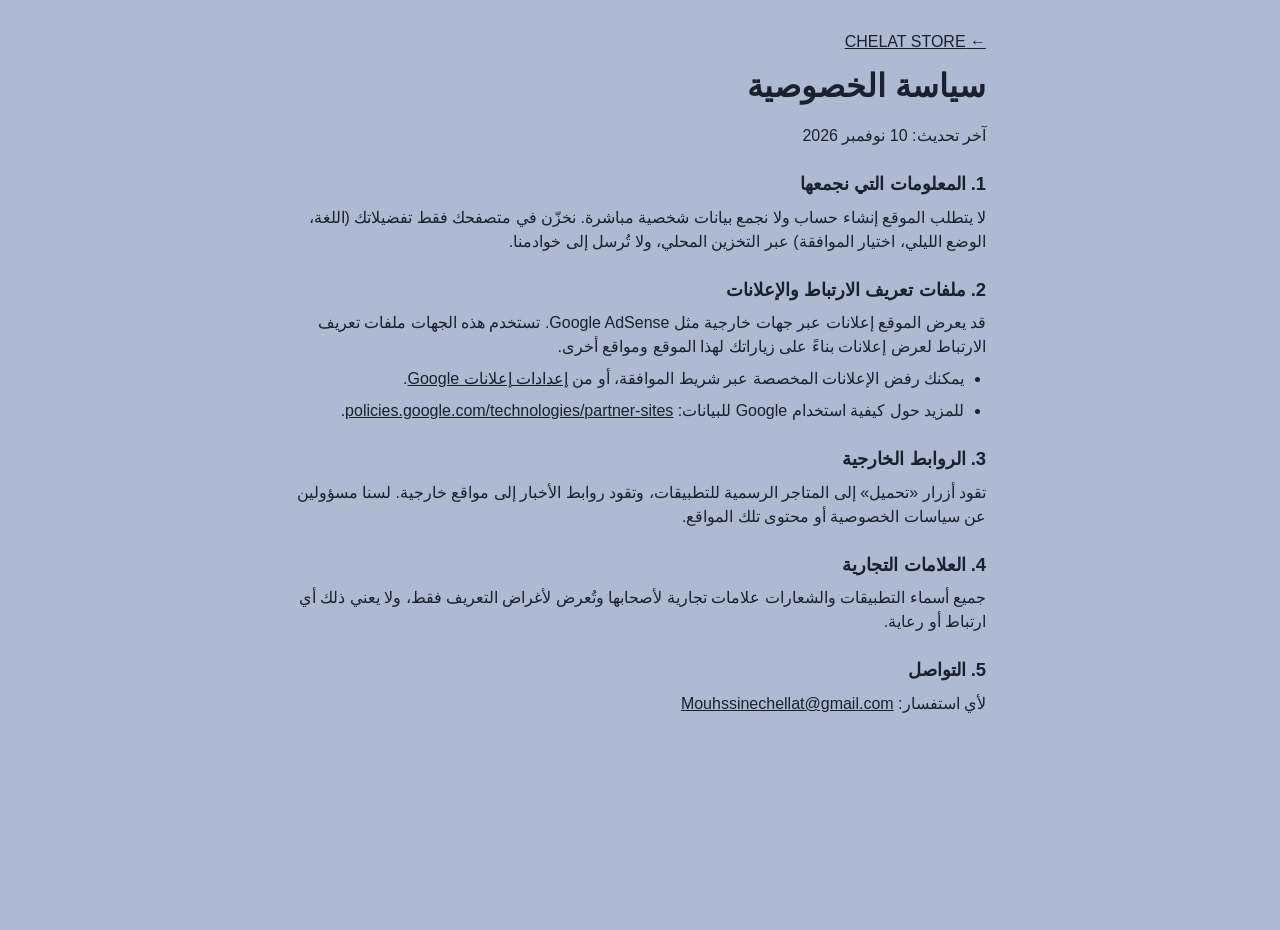
==== privacy.html @ da1b6850 "FIRSTE COMMIT" ====
<!DOCTYPE html>
<html lang="ar" dir="rtl" data-theme="light">
<head>
    <meta charset="UTF-8">
    <meta name="viewport" content="width=device-width, initial-scale=1, viewport-fit=cover">
    <title>سياسة الخصوصية | CHELAT STORE</title>
    <meta name="description" content="سياسة الخصوصية وملفات تعريف الارتباط والإعلانات في CHELAT STORE.">
    <meta name="robots" content="index, follow">
    <script>try{var t=localStorage.getItem('qs_theme')||(matchMedia('(prefers-color-scheme: dark)').matches?'dark':'light');document.documentElement.setAttribute('data-theme',t);}catch(e){}</script>
    <link rel="stylesheet" href="css/style.css">
</head>
<body>
    <main class="page">
        <p><a href="./">← CHELAT STORE</a></p>
        <h1>سياسة الخصوصية</h1>
        <p>آخر تحديث: 10 نوفمبر 2026</p>

        <h2>1. المعلومات التي نجمعها</h2>
        <p>لا يتطلب الموقع إنشاء حساب ولا نجمع بيانات شخصية مباشرة. نخزّن في متصفحك فقط تفضيلاتك (اللغة، الوضع الليلي، اختيار الموافقة) عبر التخزين المحلي، ولا تُرسل إلى خوادمنا.</p>

        <h2>2. ملفات تعريف الارتباط والإعلانات</h2>
        <p>قد يعرض الموقع إعلانات عبر جهات خارجية مثل Google AdSense. تستخدم هذه الجهات ملفات تعريف الارتباط لعرض إعلانات بناءً على زياراتك لهذا الموقع ومواقع أخرى.</p>
        <ul>
            <li>يمكنك رفض الإعلانات المخصصة عبر شريط الموافقة، أو من <a href="https://adssettings.google.com" target="_blank" rel="noopener noreferrer">إعدادات إعلانات Google</a>.</li>
            <li>للمزيد حول كيفية استخدام Google للبيانات: <a href="https://policies.google.com/technologies/partner-sites" target="_blank" rel="noopener noreferrer">policies.google.com/technologies/partner-sites</a>.</li>
        </ul>

        <h2>3. الروابط الخارجية</h2>
        <p>تقود أزرار «تحميل» إلى المتاجر الرسمية للتطبيقات، وتقود روابط الأخبار إلى مواقع خارجية. لسنا مسؤولين عن سياسات الخصوصية أو محتوى تلك المواقع.</p>

        <h2>4. العلامات التجارية</h2>
        <p>جميع أسماء التطبيقات والشعارات علامات تجارية لأصحابها وتُعرض لأغراض التعريف فقط، ولا يعني ذلك أي ارتباط أو رعاية.</p>

        <h2>5. التواصل</h2>
        <p>لأي استفسار: <a href="mailto:Mouhssinechellat@gmail.com">Mouhssinechellat@gmail.com</a></p>
    </main>
</body>
</html>
---- css/style.css ----
/* ==========================================================
   CHELAT STORE - style.css
   ========================================================== */

:root {
    --bg-color: hsl(219, 28%, 75%);
    --glass-bg: rgba(255, 255, 255, 0.25);
    --glass-border: rgba(255, 255, 255, 0.4);
    --text-color: #1a202c;
    --muted: #4a5568;
    --card-shadow: 0 8px 32px rgba(31, 38, 135, 0.15);
    --primary-btn: #2d3748;
    --primary-btn-hover: #1a202c;
    --header-bg: rgba(255, 255, 255, 0.55);
    --sidebar-bg: rgba(235, 240, 250, 0.96);
    --card-bg: rgba(255, 255, 255, 0.35);
    --input-bg: rgba(255, 255, 255, 0.75);
    --section-title: #2d3748;
    --accent: #3b82f6;
    --star: #b7791f;
    --ad-bg: rgba(255, 255, 255, 0.3);
    --ad-border: rgba(45, 55, 72, 0.25);
    --header-h: 70px;
    color-scheme: light;
}

html[data-theme="dark"] {
    --bg-color: #0f172a;
    --glass-bg: rgba(30, 41, 59, 0.7);
    --glass-border: rgba(255, 255, 255, 0.1);
    --text-color: #e2e8f0;
    --muted: #94a3b8;
    --card-shadow: 0 8px 32px rgba(0, 0, 0, 0.4);
    --primary-btn: #3b82f6;
    --primary-btn-hover: #2563eb;
    --header-bg: rgba(15, 23, 42, 0.85);
    --sidebar-bg: rgba(15, 23, 42, 0.98);
    --card-bg: rgba(30, 41, 59, 0.6);
    --input-bg: rgba(51, 65, 85, 0.85);
    --section-title: #cbd5e1;
    --star: #f6ad55;
    --ad-bg: rgba(30, 41, 59, 0.4);
    --ad-border: rgba(148, 163, 184, 0.3);
    color-scheme: dark;
}

* {
    margin: 0;
    padding: 0;
    box-sizing: border-box;
    -webkit-tap-highlight-color: transparent;
}

html {
    scroll-behavior: smooth;
    -webkit-text-size-adjust: 100%;
}

body {
    font-family: 'Segoe UI', Tahoma, 'Noto Sans Arabic', Geneva, Verdana, sans-serif;
    background-color: var(--bg-color);
    color: var(--text-color);
    min-height: 100vh;
    line-height: 1.5;
    transition: background-color .3s ease, color .3s ease;
}

body.sidebar-open { overflow: hidden; }

img { max-width: 100%; display: block; }
a { color: inherit; }
button { font: inherit; color: inherit; }

:focus-visible {
    outline: 3px solid var(--accent);
    outline-offset: 2px;
}

.sr-only {
    position: absolute; width: 1px; height: 1px; overflow: hidden;
    clip: rect(0 0 0 0); white-space: nowrap;
}

.skip-link {
    position: absolute; top: -50px; inset-inline-start: 10px;
    background: var(--accent); color: #fff; padding: 8px 14px;
    border-radius: 8px; z-index: 2000; text-decoration: none;
}
.skip-link:focus { top: 10px; }

/* ---------- Header ---------- */
header.site-header {
    display: flex;
    align-items: center;
    gap: 12px;
    padding: 12px 5%;
    backdrop-filter: blur(10px);
    -webkit-backdrop-filter: blur(10px);
    background: var(--header-bg);
    border-bottom: 1px solid var(--glass-border);
    position: sticky;
    top: 0;
    z-index: 100;
}

.logo-container {
    flex-shrink: 0;
    display: flex;
    align-items: center;
    gap: 8px;
    text-decoration: none;
    font-weight: 800;
    font-size: 1.1rem;
    letter-spacing: .5px;
}
.logo-container img { height: 42px; width: auto; max-width: 150px; }

.header-controls { display: flex; gap: 8px; flex-shrink: 0; }

.icon-btn {
    background: var(--glass-bg);
    border: 1px solid var(--glass-border);
    border-radius: 12px;
    min-width: 42px;
    height: 42px;
    display: inline-flex;
    align-items: center;
    justify-content: center;
    gap: 6px;
    cursor: pointer;
    transition: transform .2s, background .2s;
    font-size: 1.05rem;
}
.icon-btn:hover { transform: scale(1.05); background: var(--card-bg); }
.lang-toggle { padding: 0 12px; font-weight: 600; font-size: .9rem; }

.search-box { flex: 1; min-width: 140px; position: relative; }
.search-box input {
    width: 100%;
    padding: 11px 44px 11px 18px;
    border-radius: 25px;
    border: 1px solid var(--glass-border);
    background: var(--input-bg);
    color: var(--text-color);
    outline: none;
    font-size: .95rem;
    transition: box-shadow .2s;
}
.search-box input:focus { box-shadow: 0 0 0 3px rgba(59, 130, 246, .35); }
.search-box input::placeholder { color: var(--muted); }
.search-clear {
    position: absolute; inset-inline-end: 10px; top: 50%; transform: translateY(-50%);
    background: none; border: 0; cursor: pointer; padding: 6px; display: none; color: var(--muted);
}
.search-clear.visible { display: block; }
html[dir="rtl"] .search-box input { padding: 11px 18px 11px 44px; }

/* ---------- Sidebar ---------- */
.sidebar {
    position: fixed;
    top: 0;
    inset-inline-start: 0;   /* right edge in RTL, left edge in LTR */
    width: 320px;
    max-width: 88vw;
    height: 100vh;
    height: 100dvh;
    background: var(--sidebar-bg);
    backdrop-filter: blur(20px);
    -webkit-backdrop-filter: blur(20px);
    box-shadow: 0 0 30px rgba(0, 0, 0, .25);
    z-index: 1000;
    transform: translateX(105%);
    visibility: hidden;
    transition: transform .35s cubic-bezier(.4, 0, .2, 1), visibility .35s;
    display: flex;
    flex-direction: column;
    overflow-y: auto;
    overscroll-behavior: contain;
}
html[dir="ltr"] .sidebar { transform: translateX(-105%); }
.sidebar.active { transform: none !important; visibility: visible; }

.sidebar-header {
    padding: 18px 20px;
    display: flex; justify-content: space-between; align-items: center;
    border-bottom: 2px solid var(--glass-border);
    background: var(--sidebar-bg);
    position: sticky; top: 0; z-index: 10;
}
.sidebar-header h3 { font-size: 1.15rem; font-weight: 700; }
.sidebar-close {
    background: var(--glass-bg); border: 1px solid var(--glass-border);
    width: 36px; height: 36px; border-radius: 50%; cursor: pointer;
    display: flex; align-items: center; justify-content: center; transition: transform .3s;
}
.sidebar-close:hover { transform: rotate(90deg); }

.sidebar-section { padding: 18px 20px; border-bottom: 1px solid var(--glass-border); }
.section-title {
    display: flex; align-items: center; gap: 10px;
    margin-bottom: 14px; font-size: 1rem; font-weight: 600;
}
.news-links, .contact-links { display: flex; flex-direction: column; gap: 10px; }
.news-item, .contact-item {
    display: flex; align-items: center; gap: 12px;
    padding: 13px 16px;
    background: rgba(255, 255, 255, .25);
    border-radius: 12px; text-decoration: none; font-weight: 500;
    transition: transform .2s, box-shadow .2s; font-size: .95rem;
}
html[data-theme="dark"] .news-item, html[data-theme="dark"] .contact-item { background: rgba(255, 255, 255, .06); }
.news-item:hover, .contact-item:hover { transform: translateY(-2px); box-shadow: 0 4px 12px rgba(0, 0, 0, .12); }
.contact-item.whatsapp { background: rgba(37, 211, 102, .18); }
.contact-item.email { background: rgba(72, 121, 231, .18); }
.contact-item.phone { background: rgba(45, 55, 72, .15); }

.setting-item { display: flex; justify-content: space-between; align-items: center; gap: 10px; padding: 12px 0; flex-wrap: wrap; }
.setting-label { display: flex; align-items: center; gap: 10px; }

.toggle-switch { position: relative; width: 50px; height: 26px; flex-shrink: 0; }
.toggle-switch input { opacity: 0; width: 100%; height: 100%; position: absolute; inset: 0; cursor: pointer; z-index: 2; margin: 0; }
.toggle-slider { position: absolute; inset: 0; background: #cbd5e0; transition: .3s; border-radius: 34px; }
.toggle-slider::before {
    content: ""; position: absolute; height: 20px; width: 20px;
    inset-inline-start: 3px; bottom: 3px; background: #fff; transition: .3s; border-radius: 50%;
}
.toggle-switch input:checked + .toggle-slider { background: var(--accent); }
.toggle-switch input:checked + .toggle-slider::before { transform: translateX(24px); }
html[dir="rtl"] .toggle-switch input:checked + .toggle-slider::before { transform: translateX(-24px); }
.toggle-switch input:focus-visible + .toggle-slider { outline: 3px solid var(--accent); outline-offset: 2px; }

.lang-selector { display: flex; gap: 8px; flex-wrap: wrap; width: 100%; }
.lang-btn {
    padding: 8px 12px; border: 1px solid var(--glass-border); background: var(--glass-bg);
    border-radius: 8px; cursor: pointer; font-size: .85rem; font-weight: 500; flex: 1; min-width: 70px;
}
.lang-btn.active { background: var(--accent); color: #fff; border-color: var(--accent); }

.stats-grid { display: grid; grid-template-columns: 1fr 1fr; gap: 12px; }
.stat-item { text-align: center; padding: 14px 8px; background: rgba(255, 255, 255, .25); border-radius: 12px; }
html[data-theme="dark"] .stat-item { background: rgba(255, 255, 255, .06); }
.stat-number { display: block; font-size: 1.45rem; font-weight: 700; }
.stat-label { font-size: .8rem; color: var(--muted); }

.sidebar-footer { margin-top: auto; padding: 18px; text-align: center; }
.sidebar-footer a { font-size: .85rem; }

.sidebar-overlay {
    position: fixed; inset: 0; background: rgba(0, 0, 0, .5); z-index: 999;
    opacity: 0; visibility: hidden; transition: opacity .3s, visibility .3s;
}
.sidebar-overlay.active { opacity: 1; visibility: visible; }

/* ---------- Layout wrappers ---------- */
.container { width: 100%; max-width: 1280px; margin-inline: auto; padding-inline: 5%; }

.hero { padding: 22px 5% 0; max-width: 1280px; margin-inline: auto; }
.hero h1 { font-size: clamp(1.25rem, 3.5vw, 1.9rem); font-weight: 800; }
.hero p { color: var(--muted); margin-top: 6px; font-size: .95rem; max-width: 70ch; }

.section-heading {
    padding: 22px 5% 6px; max-width: 1280px; margin-inline: auto;
    color: var(--section-title); font-size: 1.35rem; font-weight: 700;
}

/* ---------- Featured slider ---------- */
.slider-section {
    display: flex; gap: 15px; overflow-x: auto; padding: 16px 5% 22px;
    scroll-snap-type: x proximity; scrollbar-width: thin;
    max-width: 1280px; margin-inline: auto;
}
.slider-section::-webkit-scrollbar { height: 6px; }
.slider-section::-webkit-scrollbar-thumb { background: var(--glass-border); border-radius: 6px; }

.slider-card {
    flex: 0 0 auto; scroll-snap-align: start;
    display: flex; flex-direction: column; align-items: center;
    width: 230px; min-height: 320px; border-radius: 20px;
    background: linear-gradient(145deg, rgba(255, 255, 255, .35), rgba(255, 255, 255, .1));
    border: 1px solid var(--glass-border);
    box-shadow: 0 10px 40px rgba(0, 0, 0, .15);
    padding: 22px 18px 18px; text-align: center;
    transition: transform .3s, box-shadow .3s;
    position: relative; overflow: hidden;
}
html[data-theme="dark"] .slider-card { background: linear-gradient(145deg, rgba(51, 65, 85, .7), rgba(30, 41, 59, .5)); }
.slider-card::before {
    content: ''; position: absolute; top: 0; inset-inline: 0; height: 4px;
    background: linear-gradient(90deg, #667eea, #764ba2, #f093fb);
}
.slider-card::after {
    content: attr(data-badge); position: absolute; top: 14px; inset-inline-start: 14px;
    background: linear-gradient(135deg, #f093fb, #667eea); color: #fff;
    padding: 3px 11px; border-radius: 20px; font-size: .72rem;
}
.slider-card:hover { transform: translateY(-6px); box-shadow: 0 18px 50px rgba(0, 0, 0, .25); }
.slider-card .app-icon { width: 96px; height: 96px; border-radius: 22px; margin: 14px 0 14px; }
.slider-card .app-name { font-size: 1.1rem; }
.slider-card .download-btn { padding: 12px 20px; border-radius: 25px; font-weight: 600; }

/* ---------- Category chips ---------- */
.chips {
    display: flex; gap: 8px; overflow-x: auto; padding: 6px 5% 14px;
    max-width: 1280px; margin-inline: auto; scrollbar-width: none;
}
.chips::-webkit-scrollbar { display: none; }
.chip {
    flex: 0 0 auto; padding: 8px 14px; border-radius: 999px; cursor: pointer;
    background: var(--glass-bg); border: 1px solid var(--glass-border);
    font-size: .88rem; font-weight: 600; text-decoration: none; white-space: nowrap;
    display: inline-flex; align-items: center; gap: 6px; transition: background .2s, color .2s;
}
.chip:hover { background: var(--accent); color: #fff; }

/* ---------- Categories & app cards ---------- */
.category-section { padding: 22px 5%; max-width: 1280px; margin-inline: auto; scroll-margin-top: calc(var(--header-h) + 10px); }
.category-header {
    display: flex; align-items: center; gap: 12px; margin-bottom: 18px;
    padding-bottom: 10px; border-bottom: 2px solid var(--glass-border);
}
.category-header h2 { font-size: 1.25rem; font-weight: 700; color: var(--section-title); }
.category-header i { font-size: 1.3rem; color: var(--accent); }
.category-count { margin-inline-start: auto; color: var(--muted); font-size: .88rem; }

.apps-grid { display: grid; grid-template-columns: repeat(auto-fill, minmax(160px, 1fr)); gap: 18px; }

.app-card {
    background: var(--card-bg); border: 1px solid var(--glass-border);
    border-radius: 16px; padding: 15px; text-align: center; box-shadow: var(--card-shadow);
    transition: transform .25s, box-shadow .25s;
    display: flex; flex-direction: column; align-items: center; min-height: 210px;
}
.app-card:hover { transform: translateY(-4px); box-shadow: 0 12px 35px rgba(0, 0, 0, .2); }
.app-icon { width: 70px; height: 70px; border-radius: 16px; object-fit: cover; margin-bottom: 12px; background: var(--glass-bg); }
.app-name { font-weight: 700; margin-bottom: 4px; font-size: .95rem; line-height: 1.3; overflow-wrap: anywhere; max-width: 100%; }
.app-rating { color: var(--star); font-weight: 700; margin-bottom: 12px; font-size: .85rem; }

.download-btn {
    background: var(--primary-btn); color: #fff; padding: 10px 16px; border-radius: 20px;
    font-size: .85rem; text-decoration: none; width: 100%; display: block; margin-top: auto;
    text-align: center; transition: background .2s, box-shadow .2s;
}
.download-btn:hover { background: var(--primary-btn-hover); box-shadow: 0 5px 15px rgba(0, 0, 0, .2); }

.no-results { text-align: center; padding: 50px 5%; color: var(--muted); }
.no-results i { font-size: 2.2rem; margin-bottom: 10px; display: block; }

[hidden] { display: none !important; }

/* ---------- Ad slots ---------- */
.ad-slot {
    position: relative; margin: 22px auto; padding: 22px 8px 8px;
    max-width: 970px; width: calc(100% - 10%);
    background: var(--ad-bg); border: 1px dashed var(--ad-border); border-radius: 12px;
    text-align: center; overflow: hidden; min-height: 120px; /* reserved: no layout shift */
}
.ad-slot::before {
    content: attr(data-label); position: absolute; top: 4px; inset-inline-start: 10px;
    font-size: .68rem; letter-spacing: .5px; color: var(--muted); text-transform: uppercase;
}
.ad-slot ins.adsbygoogle { display: block; width: 100%; min-height: 90px; }
.ad-slot .ad-placeholder {
    min-height: 90px; display: flex; align-items: center; justify-content: center;
    color: var(--muted); font-size: .85rem; font-weight: 600;
}
.ad-top { min-height: 120px; }
.ad-infeed { min-height: 280px; }
.ad-sidebar { width: 100%; margin: 0; min-height: 270px; max-width: 300px; }
.ad-footer { min-height: 120px; }

/* Sticky bottom banner (mobile only, dismissible) */
.ad-anchor {
    position: fixed; bottom: 0; inset-inline: 0; z-index: 90; margin: 0; width: 100%; max-width: none;
    border-radius: 12px 12px 0 0; border-bottom: 0; min-height: 66px; padding-top: 20px;
    background: var(--header-bg); backdrop-filter: blur(10px); -webkit-backdrop-filter: blur(10px);
    display: none;
}
.ad-anchor .ad-close {
    position: absolute; top: 2px; inset-inline-end: 6px; background: none; border: 0;
    cursor: pointer; padding: 4px 8px; font-size: .9rem; color: var(--muted);
}
@media (max-width: 768px) { .ad-anchor.ready { display: block; } body.has-anchor { padding-bottom: 90px; } }

/* ---------- Footer ---------- */
.site-footer {
    margin-top: 30px; padding: 26px 5% 40px; text-align: center; color: var(--muted);
    border-top: 1px solid var(--glass-border); font-size: .88rem;
}
.site-footer nav { display: flex; justify-content: center; gap: 18px; flex-wrap: wrap; margin-bottom: 10px; }
.site-footer a { text-decoration: none; font-weight: 600; color: var(--text-color); }
.site-footer a:hover { text-decoration: underline; }
.disclaimer { max-width: 70ch; margin: 10px auto 0; font-size: .8rem; }

/* ---------- Back to top ---------- */
.to-top {
    position: fixed; bottom: 20px; inset-inline-start: 18px; z-index: 80;
    width: 44px; height: 44px; border-radius: 50%; border: 1px solid var(--glass-border);
    background: var(--accent); color: #fff; cursor: pointer; font-size: 1rem;
    opacity: 0; visibility: hidden; transition: opacity .3s, visibility .3s, transform .3s;
}
.to-top.show { opacity: 1; visibility: visible; }
body.has-anchor .to-top { bottom: 80px; }

/* ---------- Cookie / consent banner ---------- */
.consent {
    position: fixed; bottom: 14px; inset-inline: 14px; z-index: 1500; max-width: 560px; margin-inline: auto;
    background: var(--sidebar-bg); border: 1px solid var(--glass-border); border-radius: 14px;
    padding: 16px; box-shadow: 0 10px 40px rgba(0, 0, 0, .35); font-size: .88rem;
}
.consent p { margin-bottom: 12px; }
.consent-actions { display: flex; gap: 8px; flex-wrap: wrap; }
.consent-actions button {
    flex: 1; min-width: 120px; padding: 9px 12px; border-radius: 10px; cursor: pointer;
    border: 1px solid var(--glass-border); background: var(--glass-bg); font-weight: 600;
}
.consent-actions .accept { background: var(--accent); color: #fff; border-color: var(--accent); }

/* ---------- Static pages (privacy) ---------- */
.page { max-width: 820px; margin: 30px auto; padding: 0 5% 40px; }
.page h1 { margin-bottom: 14px; }
.page h2 { margin: 22px 0 8px; font-size: 1.15rem; }
.page p, .page li { margin-bottom: 8px; }
.page ul { padding-inline-start: 22px; }

/* ---------- Responsive ---------- */
@media (max-width: 768px) {
    :root { --header-h: 118px; }
    header.site-header { flex-wrap: wrap; padding: 10px 5%; gap: 10px; }
    .header-controls { margin-inline-start: auto; }
    .search-box { order: 3; flex: 1 1 100%; }
    .lang-text { display: none; }
    .icon-btn { min-width: 40px; height: 40px; }
    .logo-container img { height: 36px; }
    .apps-grid { grid-template-columns: repeat(auto-fill, minmax(140px, 1fr)); gap: 14px; }
    .slider-card { width: 210px; min-height: 300px; }
    .ad-slot { width: calc(100% - 10%); }
}

@media (max-width: 480px) {
    .apps-grid { grid-template-columns: repeat(2, minmax(0, 1fr)); gap: 12px; }
    .app-card { padding: 12px 10px; }
    .slider-card { width: 190px; min-height: 285px; }
    .slider-card .app-icon { width: 84px; height: 84px; }
}

@media (min-width: 1100px) {
    .apps-grid { grid-template-columns: repeat(auto-fill, minmax(170px, 1fr)); }
}

@media (prefers-reduced-motion: reduce) {
    *, *::before, *::after { transition: none !important; animation: none !important; scroll-behavior: auto !important; }
}

@media print { .sidebar, .ad-slot, .consent, .to-top, header { display: none !important; } }
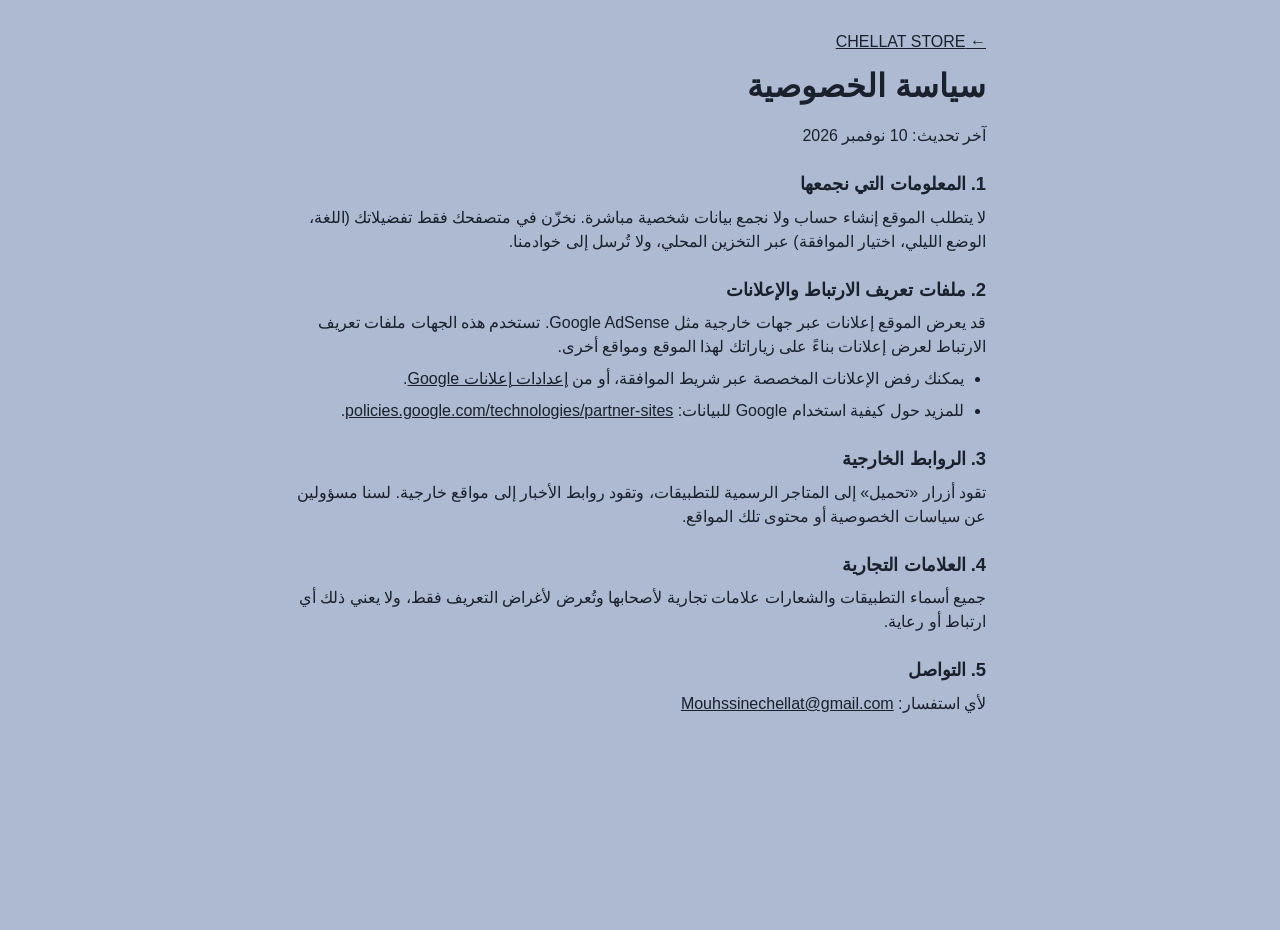
==== commit 30bc28ac: "Fix store name typo in privacy.html" ====
--- a/privacy.html
+++ b/privacy.html
@@ -3,15 +3,15 @@
 <head>
     <meta charset="UTF-8">
     <meta name="viewport" content="width=device-width, initial-scale=1, viewport-fit=cover">
-    <title>سياسة الخصوصية | CHELAT STORE</title>
-    <meta name="description" content="سياسة الخصوصية وملفات تعريف الارتباط والإعلانات في CHELAT STORE.">
+    <title>سياسة الخصوصية | CHELLAT STORE</title>
+    <meta name="description" content="سياسة الخصوصية وملفات تعريف الارتباط والإعلانات في CHELLAT STORE.">
     <meta name="robots" content="index, follow">
     <script>try{var t=localStorage.getItem('qs_theme')||(matchMedia('(prefers-color-scheme: dark)').matches?'dark':'light');document.documentElement.setAttribute('data-theme',t);}catch(e){}</script>
     <link rel="stylesheet" href="css/style.css">
 </head>
 <body>
     <main class="page">
-        <p><a href="./">← CHELAT STORE</a></p>
+        <p><a href="./">← CHELLAT STORE</a></p>
         <h1>سياسة الخصوصية</h1>
         <p>آخر تحديث: 10 نوفمبر 2026</p>
 
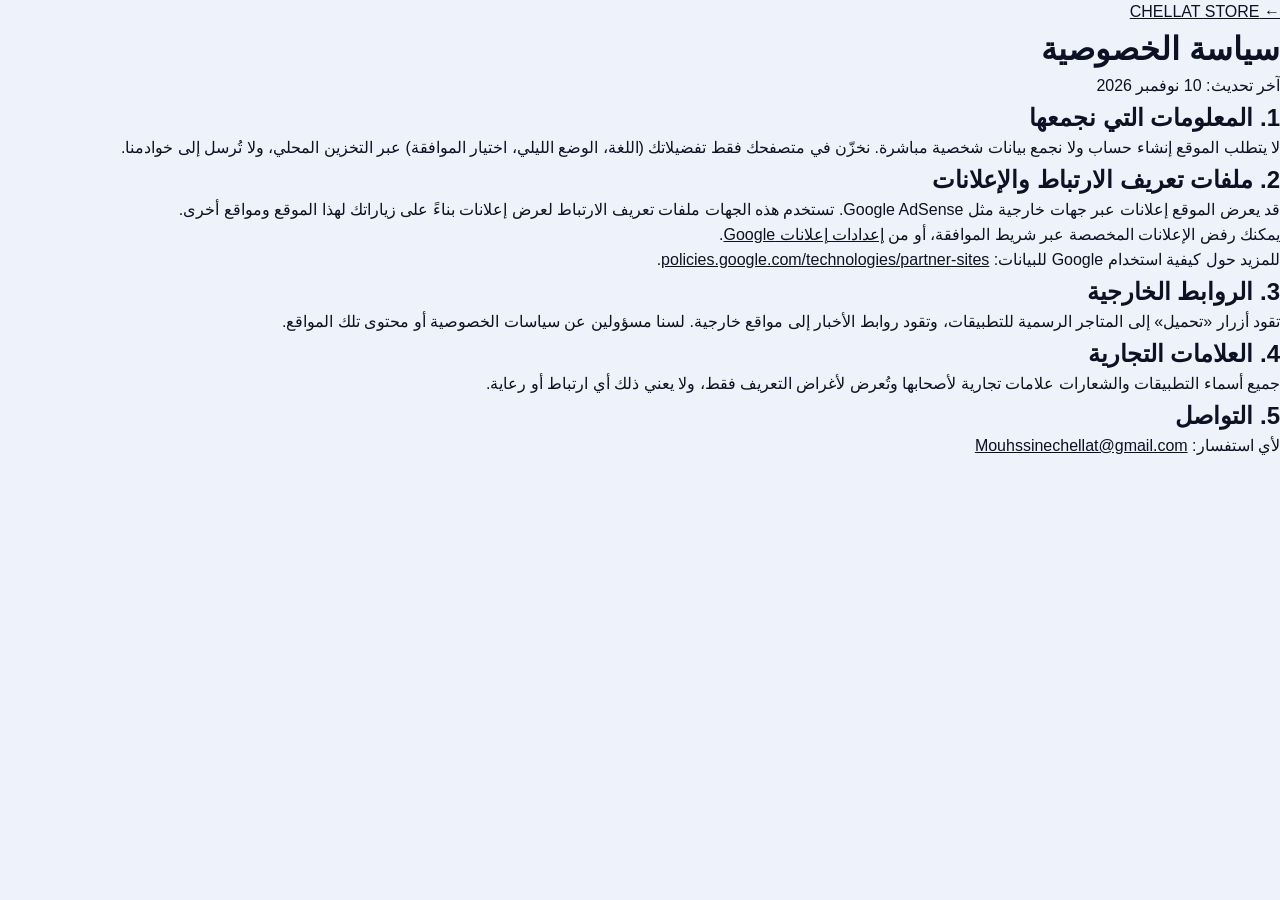
==== commit bdddc840: "Update favicon link in privacy.html" ====
--- a/privacy.html
+++ b/privacy.html
@@ -8,6 +8,9 @@
     <meta name="robots" content="index, follow">
     <script>try{var t=localStorage.getItem('qs_theme')||(matchMedia('(prefers-color-scheme: dark)').matches?'dark':'light');document.documentElement.setAttribute('data-theme',t);}catch(e){}</script>
     <link rel="stylesheet" href="css/style.css">
+    
+    <!-- كود أيقونة الموقع (Favicon) -->
+    <link rel="icon" type="image/png" href="assets/images/icons/logo.png">
 </head>
 <body>
     <main class="page">
--- a/css/style.css
+++ b/css/style.css
@@ -1,454 +1,190 @@
 /* ==========================================================
-   CHELAT STORE - style.css
+   CHELAT-STORY - style.css (modern app-store UI)
+   Palette: ink #070b16 · surface #0f1629 · electric blue #3b82f6
+            violet #8b5cf6 · rose #ff7ab0 (taken from the profile ring)
    ========================================================== */
-
 :root {
-    --bg-color: hsl(219, 28%, 75%);
-    --glass-bg: rgba(255, 255, 255, 0.25);
-    --glass-border: rgba(255, 255, 255, 0.4);
-    --text-color: #1a202c;
-    --muted: #4a5568;
-    --card-shadow: 0 8px 32px rgba(31, 38, 135, 0.15);
-    --primary-btn: #2d3748;
-    --primary-btn-hover: #1a202c;
-    --header-bg: rgba(255, 255, 255, 0.55);
-    --sidebar-bg: rgba(235, 240, 250, 0.96);
-    --card-bg: rgba(255, 255, 255, 0.35);
-    --input-bg: rgba(255, 255, 255, 0.75);
-    --section-title: #2d3748;
-    --accent: #3b82f6;
-    --star: #b7791f;
-    --ad-bg: rgba(255, 255, 255, 0.3);
-    --ad-border: rgba(45, 55, 72, 0.25);
-    --header-h: 70px;
-    color-scheme: light;
+    --bg: #eef2fb; --surface: #fff; --surface-2: #f4f7fe; --line: rgba(15, 23, 42, .1);
+    --text: #0b1224; --muted: #5b6580; --accent: #2563eb; --accent-2: #8b5cf6; --accent-3: #ff7ab0;
+    --star: #d98a00; --header-bg: rgba(238, 242, 251, .82); --sidebar-bg: #fff;
+    --shadow: 0 10px 30px rgba(30, 50, 120, .1); --ad-bg: rgba(15, 23, 42, .04); --ad-border: rgba(15, 23, 42, .2);
+    --grad: linear-gradient(135deg, #4f9bff, #b44cff 55%, #ff7ab0);
+    --header-h: 72px; color-scheme: light;
 }
-
 html[data-theme="dark"] {
-    --bg-color: #0f172a;
-    --glass-bg: rgba(30, 41, 59, 0.7);
-    --glass-border: rgba(255, 255, 255, 0.1);
-    --text-color: #e2e8f0;
-    --muted: #94a3b8;
-    --card-shadow: 0 8px 32px rgba(0, 0, 0, 0.4);
-    --primary-btn: #3b82f6;
-    --primary-btn-hover: #2563eb;
-    --header-bg: rgba(15, 23, 42, 0.85);
-    --sidebar-bg: rgba(15, 23, 42, 0.98);
-    --card-bg: rgba(30, 41, 59, 0.6);
-    --input-bg: rgba(51, 65, 85, 0.85);
-    --section-title: #cbd5e1;
-    --star: #f6ad55;
-    --ad-bg: rgba(30, 41, 59, 0.4);
-    --ad-border: rgba(148, 163, 184, 0.3);
+    --bg: #070b16; --surface: #0f1629; --surface-2: #131c34; --line: rgba(148, 163, 255, .14);
+    --text: #eaf0ff; --muted: #94a0c0; --accent: #4f8dff; --star: #fbbf24;
+    --header-bg: rgba(7, 11, 22, .8); --sidebar-bg: #0b1122;
+    --shadow: 0 14px 40px rgba(0, 0, 0, .45); --ad-bg: rgba(255, 255, 255, .04); --ad-border: rgba(148, 163, 255, .25);
     color-scheme: dark;
 }
-
-* {
-    margin: 0;
-    padding: 0;
-    box-sizing: border-box;
-    -webkit-tap-highlight-color: transparent;
+* { margin: 0; padding: 0; box-sizing: border-box; -webkit-tap-highlight-color: transparent; }
+html { scroll-behavior: smooth; -webkit-text-size-adjust: 100%; scroll-padding-top: calc(var(--header-h) + 12px); }
+body {
+    font-family: 'Outfit', 'Cairo', 'Segoe UI', Tahoma, sans-serif; background: var(--bg); color: var(--text);
+    min-height: 100vh; line-height: 1.55; transition: background-color .3s, color .3s;
 }
-
-html {
-    scroll-behavior: smooth;
-    -webkit-text-size-adjust: 100%;
+html[dark-glow] body, html[data-theme="dark"] body {
+    background: radial-gradient(900px 500px at 85% -5%, rgba(59, 130, 246, .18), transparent 60%),
+                radial-gradient(700px 420px at 0% 12%, rgba(139, 92, 246, .14), transparent 60%), var(--bg);
 }
-
-body {
-    font-family: 'Segoe UI', Tahoma, 'Noto Sans Arabic', Geneva, Verdana, sans-serif;
-    background-color: var(--bg-color);
-    color: var(--text-color);
-    min-height: 100vh;
-    line-height: 1.5;
-    transition: background-color .3s ease, color .3s ease;
-}
-
 body.sidebar-open { overflow: hidden; }
-
 img { max-width: 100%; display: block; }
-a { color: inherit; }
-button { font: inherit; color: inherit; }
-
-:focus-visible {
-    outline: 3px solid var(--accent);
-    outline-offset: 2px;
-}
-
-.sr-only {
-    position: absolute; width: 1px; height: 1px; overflow: hidden;
-    clip: rect(0 0 0 0); white-space: nowrap;
-}
-
-.skip-link {
-    position: absolute; top: -50px; inset-inline-start: 10px;
-    background: var(--accent); color: #fff; padding: 8px 14px;
-    border-radius: 8px; z-index: 2000; text-decoration: none;
-}
+a { color: inherit; } button { font: inherit; color: inherit; }
+:focus-visible { outline: 3px solid var(--accent); outline-offset: 2px; }
+.sr-only { position: absolute; width: 1px; height: 1px; overflow: hidden; clip: rect(0 0 0 0); white-space: nowrap; }
+.skip-link { position: absolute; top: -60px; inset-inline-start: 10px; background: var(--accent); color: #fff; padding: 8px 14px; border-radius: 10px; z-index: 2000; text-decoration: none; }
 .skip-link:focus { top: 10px; }
+.wrap { width: min(1180px, 92%); margin-inline: auto; }
 
 /* ---------- Header ---------- */
-header.site-header {
-    display: flex;
-    align-items: center;
-    gap: 12px;
-    padding: 12px 5%;
-    backdrop-filter: blur(10px);
-    -webkit-backdrop-filter: blur(10px);
-    background: var(--header-bg);
-    border-bottom: 1px solid var(--glass-border);
-    position: sticky;
-    top: 0;
-    z-index: 100;
-}
+.site-header { position: sticky; top: 0; z-index: 100; background: var(--header-bg); backdrop-filter: blur(16px); -webkit-backdrop-filter: blur(16px); border-bottom: 1px solid var(--line); }
+.header-inner { display: flex; align-items: center; gap: 12px; padding: 12px 0; }
+.brand { display: flex; align-items: center; gap: 10px; text-decoration: none; flex-shrink: 0; }
+.avatar { position: relative; border-radius: 50%; padding: 3px; background: var(--grad); display: inline-block; flex-shrink: 0; }
+.avatar img { border-radius: 50%; width: 100%; height: 100%; object-fit: cover; border: 2px solid var(--bg); background: #14141c; }
+.brand .avatar { width: 46px; height: 46px; }
+.brand-name { font-weight: 800; font-size: 1.2rem; letter-spacing: .04em; line-height: 1.1; }
+.brand-name small { display: block; font-size: .66rem; font-weight: 500; letter-spacing: .06em; color: var(--muted); }
+.header-controls { display: flex; gap: 8px; flex-shrink: 0; }
+.icon-btn { background: var(--surface); border: 1px solid var(--line); border-radius: 14px; min-width: 44px; height: 44px; display: inline-flex; align-items: center; justify-content: center; gap: 6px; cursor: pointer; transition: transform .2s, border-color .2s; }
+.icon-btn:hover { transform: translateY(-2px); border-color: var(--accent); }
+.lang-toggle { padding: 0 12px; font-weight: 700; font-size: .85rem; }
+.search-box { flex: 1; min-width: 120px; position: relative; max-width: 560px; margin-inline: auto; }
+.search-box > i { position: absolute; inset-inline-start: 16px; top: 50%; transform: translateY(-50%); color: var(--muted); pointer-events: none; }
+.search-box input { width: 100%; height: 46px; padding-inline: 44px 40px; border-radius: 999px; border: 1px solid var(--line); background: var(--surface); color: var(--text); font: inherit; font-size: .95rem; outline: none; box-shadow: var(--shadow); transition: border-color .2s, box-shadow .2s; }
+.search-box input:focus { border-color: var(--accent); box-shadow: 0 0 0 4px rgba(79, 141, 255, .22); }
+.search-box input::placeholder { color: var(--muted); }
+.search-clear { position: absolute; inset-inline-end: 10px; top: 50%; transform: translateY(-50%); background: none; border: 0; cursor: pointer; padding: 6px; display: none; color: var(--muted); }
+.search-clear.visible { display: block; }
 
-.logo-container {
-    flex-shrink: 0;
-    display: flex;
-    align-items: center;
-    gap: 8px;
-    text-decoration: none;
-    font-weight: 800;
-    font-size: 1.1rem;
-    letter-spacing: .5px;
-}
-.logo-container img { height: 42px; width: auto; max-width: 150px; }
+/* ---------- Hero ---------- */
+.hero { display: grid; grid-template-columns: 1.15fr .85fr; align-items: center; gap: 32px; padding: 44px 0 28px; }
+.hero h1 { font-size: clamp(2rem, 4.6vw, 3.5rem); line-height: 1.12; font-weight: 800; letter-spacing: -.01em; max-width: 14ch; }
+html[dir="rtl"] .hero h1 { line-height: 1.35; letter-spacing: 0; }
+.hero p { margin-top: 16px; color: var(--muted); font-size: 1.05rem; max-width: 52ch; }
+.hero-cta { display: flex; gap: 12px; margin-top: 26px; flex-wrap: wrap; }
+.btn { display: inline-flex; align-items: center; gap: 10px; padding: 13px 26px; border-radius: 999px; font-weight: 700; text-decoration: none; border: 1px solid var(--line); background: var(--surface); transition: transform .2s, box-shadow .2s; }
+.btn:hover { transform: translateY(-2px); }
+.btn-primary { background: var(--accent); border-color: var(--accent); color: #fff; box-shadow: 0 10px 26px rgba(37, 99, 235, .4); }
+.hero-visual { display: grid; place-items: center; }
+.hero-avatar { width: min(300px, 70vw); aspect-ratio: 1; padding: 6px; position: relative; }
+.hero-avatar::before { content: ""; position: absolute; inset: -26px; border-radius: 50%; background: var(--grad); filter: blur(46px); opacity: .45; animation: pulse 5s ease-in-out infinite; }
+.hero-avatar::after { content: ""; position: absolute; inset: -14px; border-radius: 50%; border: 1px dashed var(--line); }
+.hero-avatar img { position: relative; z-index: 1; border-width: 5px; box-shadow: 0 24px 60px rgba(0, 0, 0, .45); }
+@keyframes pulse { 50% { opacity: .75; transform: scale(1.06); } }
 
-.header-controls { display: flex; gap: 8px; flex-shrink: 0; }
+/* ---------- Trust strip ---------- */
+.stats { display: grid; grid-template-columns: repeat(3, 1fr); background: var(--surface); border: 1px solid var(--line); border-radius: 20px; box-shadow: var(--shadow); }
+.stat { padding: 18px 20px; display: flex; align-items: center; gap: 14px; }
+.stat + .stat { border-inline-start: 1px solid var(--line); }
+.stat i { font-size: 1.3rem; color: var(--accent); }
+.stat b { display: block; font-size: 1.25rem; line-height: 1.2; }
+.stat span { color: var(--muted); font-size: .85rem; }
 
-.icon-btn {
-    background: var(--glass-bg);
-    border: 1px solid var(--glass-border);
-    border-radius: 12px;
-    min-width: 42px;
-    height: 42px;
-    display: inline-flex;
-    align-items: center;
-    justify-content: center;
-    gap: 6px;
-    cursor: pointer;
-    transition: transform .2s, background .2s;
-    font-size: 1.05rem;
-}
-.icon-btn:hover { transform: scale(1.05); background: var(--card-bg); }
-.lang-toggle { padding: 0 12px; font-weight: 600; font-size: .9rem; }
+/* ---------- Sections ---------- */
+.block-title { display: flex; align-items: center; gap: 12px; margin: 38px 0 16px; font-size: 1.4rem; font-weight: 800; }
+.chips { display: flex; gap: 10px; overflow-x: auto; padding: 4px 2px 12px; scrollbar-width: none; }
+.chips::-webkit-scrollbar { display: none; }
+.chip { flex: 0 0 auto; display: flex; flex-direction: column; align-items: center; gap: 8px; width: 84px; text-decoration: none; font-size: .78rem; font-weight: 600; text-align: center; color: var(--muted); }
+.chip i { width: 56px; height: 56px; border-radius: 50%; display: grid; place-items: center; font-size: 1.15rem; color: var(--text); background: var(--surface); border: 1px solid var(--line); transition: .2s; }
+.chip:hover i { background: var(--accent); color: #fff; border-color: var(--accent); transform: translateY(-3px); }
+.chip:hover { color: var(--text); }
 
-.search-box { flex: 1; min-width: 140px; position: relative; }
-.search-box input {
-    width: 100%;
-    padding: 11px 44px 11px 18px;
-    border-radius: 25px;
-    border: 1px solid var(--glass-border);
-    background: var(--input-bg);
-    color: var(--text-color);
-    outline: none;
-    font-size: .95rem;
-    transition: box-shadow .2s;
-}
-.search-box input:focus { box-shadow: 0 0 0 3px rgba(59, 130, 246, .35); }
-.search-box input::placeholder { color: var(--muted); }
-.search-clear {
-    position: absolute; inset-inline-end: 10px; top: 50%; transform: translateY(-50%);
-    background: none; border: 0; cursor: pointer; padding: 6px; display: none; color: var(--muted);
-}
-.search-clear.visible { display: block; }
-html[dir="rtl"] .search-box input { padding: 11px 18px 11px 44px; }
+.slider-container { display: grid; grid-template-columns: repeat(3, 1fr); gap: 16px; }
+.slider-card { position: relative; display: flex; align-items: center; gap: 16px; padding: 18px; border-radius: 24px; background: linear-gradient(135deg, rgba(59, 130, 246, .22), rgba(139, 92, 246, .16)), var(--surface); border: 1px solid var(--line); box-shadow: var(--shadow); flex-wrap: wrap; }
+.slider-card::before { content: attr(data-badge); position: absolute; top: 12px; inset-inline-end: 14px; font-size: .7rem; font-weight: 700; padding: 3px 10px; border-radius: 999px; background: var(--accent-2); color: #fff; }
+.slider-card .app-icon { border-radius: 22px; width: 84px; height: 84px; box-shadow: 0 10px 24px rgba(0, 0, 0, .3); }
+.slider-card .app-name { font-size: 1.15rem; }
+.slider-card .download-btn { width: 100%; }
+
+.category-section { margin-top: 34px; }
+.category-header { display: flex; align-items: center; gap: 12px; margin-bottom: 14px; }
+.category-header i { width: 40px; height: 40px; border-radius: 12px; display: grid; place-items: center; background: var(--surface); border: 1px solid var(--line); color: var(--accent); }
+.category-header h2 { font-size: 1.25rem; font-weight: 800; }
+.category-count { margin-inline-start: auto; font-size: .8rem; color: var(--muted); background: var(--surface); border: 1px solid var(--line); padding: 3px 12px; border-radius: 999px; }
+.apps-grid { display: grid; grid-template-columns: repeat(auto-fill, minmax(168px, 1fr)); gap: 14px; }
+.app-card { display: flex; flex-direction: column; align-items: center; text-align: center; gap: 6px; padding: 18px 12px 14px; border-radius: 20px; background: var(--surface); border: 1px solid var(--line); transition: transform .2s, border-color .2s, box-shadow .2s; }
+.app-card:hover { transform: translateY(-4px); border-color: var(--accent); box-shadow: var(--shadow); }
+.app-icon { width: 70px; height: 70px; border-radius: 18px; object-fit: cover; background: var(--surface-2); }
+.app-name { font-size: .95rem; font-weight: 700; line-height: 1.3; }
+.app-rating { font-size: .82rem; font-weight: 600; color: var(--star); }
+.download-btn { margin-top: auto; display: inline-flex; align-items: center; justify-content: center; width: 100%; padding: 9px 14px; border-radius: 999px; background: var(--surface-2); border: 1px solid var(--line); font-size: .85rem; font-weight: 700; text-decoration: none; transition: .2s; }
+.app-card .download-btn { margin-top: 8px; }
+.download-btn:hover, .app-card:hover .download-btn { background: var(--accent); border-color: var(--accent); color: #fff; }
+.slider-card .download-btn { background: var(--accent); border-color: var(--accent); color: #fff; padding: 11px; }
+[hidden] { display: none !important; }
+.no-results { text-align: center; padding: 60px 0; color: var(--muted); }
+.no-results i { font-size: 2.4rem; margin-bottom: 10px; }
+
+/* ---------- Footer ---------- */
+.site-footer { margin-top: 60px; border-top: 1px solid var(--line); padding: 30px 0 40px; text-align: center; color: var(--muted); font-size: .85rem; }
+.site-footer .avatar { width: 56px; height: 56px; margin: 0 auto 10px; }
+.site-footer strong { display: block; color: var(--text); font-size: 1.05rem; letter-spacing: .05em; }
+.site-footer p { max-width: 70ch; margin: 8px auto; }
+.site-footer a { color: var(--accent); }
 
 /* ---------- Sidebar ---------- */
-.sidebar {
-    position: fixed;
-    top: 0;
-    inset-inline-start: 0;   /* right edge in RTL, left edge in LTR */
-    width: 320px;
-    max-width: 88vw;
-    height: 100vh;
-    height: 100dvh;
-    background: var(--sidebar-bg);
-    backdrop-filter: blur(20px);
-    -webkit-backdrop-filter: blur(20px);
-    box-shadow: 0 0 30px rgba(0, 0, 0, .25);
-    z-index: 1000;
-    transform: translateX(105%);
-    visibility: hidden;
-    transition: transform .35s cubic-bezier(.4, 0, .2, 1), visibility .35s;
-    display: flex;
-    flex-direction: column;
-    overflow-y: auto;
-    overscroll-behavior: contain;
-}
+.sidebar-overlay { position: fixed; inset: 0; background: rgba(2, 6, 18, .6); backdrop-filter: blur(3px); opacity: 0; visibility: hidden; transition: .3s; z-index: 999; }
+.sidebar-overlay.active { opacity: 1; visibility: visible; }
+.sidebar { position: fixed; top: 0; inset-inline-start: 0; width: 330px; max-width: 88vw; height: 100dvh; background: var(--sidebar-bg); border-inline-end: 1px solid var(--line); box-shadow: 0 0 40px rgba(0, 0, 0, .35); z-index: 1000; transform: translateX(105%); visibility: hidden; transition: transform .35s cubic-bezier(.4, 0, .2, 1), visibility .35s; overflow-y: auto; overscroll-behavior: contain; }
 html[dir="ltr"] .sidebar { transform: translateX(-105%); }
 .sidebar.active { transform: none !important; visibility: visible; }
-
-.sidebar-header {
-    padding: 18px 20px;
-    display: flex; justify-content: space-between; align-items: center;
-    border-bottom: 2px solid var(--glass-border);
-    background: var(--sidebar-bg);
-    position: sticky; top: 0; z-index: 10;
-}
-.sidebar-header h3 { font-size: 1.15rem; font-weight: 700; }
-.sidebar-close {
-    background: var(--glass-bg); border: 1px solid var(--glass-border);
-    width: 36px; height: 36px; border-radius: 50%; cursor: pointer;
-    display: flex; align-items: center; justify-content: center; transition: transform .3s;
-}
-.sidebar-close:hover { transform: rotate(90deg); }
-
-.sidebar-section { padding: 18px 20px; border-bottom: 1px solid var(--glass-border); }
-.section-title {
-    display: flex; align-items: center; gap: 10px;
-    margin-bottom: 14px; font-size: 1rem; font-weight: 600;
-}
-.news-links, .contact-links { display: flex; flex-direction: column; gap: 10px; }
-.news-item, .contact-item {
-    display: flex; align-items: center; gap: 12px;
-    padding: 13px 16px;
-    background: rgba(255, 255, 255, .25);
-    border-radius: 12px; text-decoration: none; font-weight: 500;
-    transition: transform .2s, box-shadow .2s; font-size: .95rem;
-}
-html[data-theme="dark"] .news-item, html[data-theme="dark"] .contact-item { background: rgba(255, 255, 255, .06); }
-.news-item:hover, .contact-item:hover { transform: translateY(-2px); box-shadow: 0 4px 12px rgba(0, 0, 0, .12); }
-.contact-item.whatsapp { background: rgba(37, 211, 102, .18); }
-.contact-item.email { background: rgba(72, 121, 231, .18); }
-.contact-item.phone { background: rgba(45, 55, 72, .15); }
-
-.setting-item { display: flex; justify-content: space-between; align-items: center; gap: 10px; padding: 12px 0; flex-wrap: wrap; }
-.setting-label { display: flex; align-items: center; gap: 10px; }
-
-.toggle-switch { position: relative; width: 50px; height: 26px; flex-shrink: 0; }
-.toggle-switch input { opacity: 0; width: 100%; height: 100%; position: absolute; inset: 0; cursor: pointer; z-index: 2; margin: 0; }
-.toggle-slider { position: absolute; inset: 0; background: #cbd5e0; transition: .3s; border-radius: 34px; }
-.toggle-slider::before {
-    content: ""; position: absolute; height: 20px; width: 20px;
-    inset-inline-start: 3px; bottom: 3px; background: #fff; transition: .3s; border-radius: 50%;
-}
-.toggle-switch input:checked + .toggle-slider { background: var(--accent); }
-.toggle-switch input:checked + .toggle-slider::before { transform: translateX(24px); }
-html[dir="rtl"] .toggle-switch input:checked + .toggle-slider::before { transform: translateX(-24px); }
-.toggle-switch input:focus-visible + .toggle-slider { outline: 3px solid var(--accent); outline-offset: 2px; }
-
-.lang-selector { display: flex; gap: 8px; flex-wrap: wrap; width: 100%; }
-.lang-btn {
-    padding: 8px 12px; border: 1px solid var(--glass-border); background: var(--glass-bg);
-    border-radius: 8px; cursor: pointer; font-size: .85rem; font-weight: 500; flex: 1; min-width: 70px;
-}
-.lang-btn.active { background: var(--accent); color: #fff; border-color: var(--accent); }
-
-.stats-grid { display: grid; grid-template-columns: 1fr 1fr; gap: 12px; }
-.stat-item { text-align: center; padding: 14px 8px; background: rgba(255, 255, 255, .25); border-radius: 12px; }
-html[data-theme="dark"] .stat-item { background: rgba(255, 255, 255, .06); }
-.stat-number { display: block; font-size: 1.45rem; font-weight: 700; }
-.stat-label { font-size: .8rem; color: var(--muted); }
-
-.sidebar-footer { margin-top: auto; padding: 18px; text-align: center; }
-.sidebar-footer a { font-size: .85rem; }
-
-.sidebar-overlay {
-    position: fixed; inset: 0; background: rgba(0, 0, 0, .5); z-index: 999;
-    opacity: 0; visibility: hidden; transition: opacity .3s, visibility .3s;
-}
-.sidebar-overlay.active { opacity: 1; visibility: visible; }
-
-/* ---------- Layout wrappers ---------- */
-.container { width: 100%; max-width: 1280px; margin-inline: auto; padding-inline: 5%; }
-
-.hero { padding: 22px 5% 0; max-width: 1280px; margin-inline: auto; }
-.hero h1 { font-size: clamp(1.25rem, 3.5vw, 1.9rem); font-weight: 800; }
-.hero p { color: var(--muted); margin-top: 6px; font-size: .95rem; max-width: 70ch; }
-
-.section-heading {
-    padding: 22px 5% 6px; max-width: 1280px; margin-inline: auto;
-    color: var(--section-title); font-size: 1.35rem; font-weight: 700;
-}
-
-/* ---------- Featured slider ---------- */
-.slider-section {
-    display: flex; gap: 15px; overflow-x: auto; padding: 16px 5% 22px;
-    scroll-snap-type: x proximity; scrollbar-width: thin;
-    max-width: 1280px; margin-inline: auto;
-}
-.slider-section::-webkit-scrollbar { height: 6px; }
-.slider-section::-webkit-scrollbar-thumb { background: var(--glass-border); border-radius: 6px; }
-
-.slider-card {
-    flex: 0 0 auto; scroll-snap-align: start;
-    display: flex; flex-direction: column; align-items: center;
-    width: 230px; min-height: 320px; border-radius: 20px;
-    background: linear-gradient(145deg, rgba(255, 255, 255, .35), rgba(255, 255, 255, .1));
-    border: 1px solid var(--glass-border);
-    box-shadow: 0 10px 40px rgba(0, 0, 0, .15);
-    padding: 22px 18px 18px; text-align: center;
-    transition: transform .3s, box-shadow .3s;
-    position: relative; overflow: hidden;
-}
-html[data-theme="dark"] .slider-card { background: linear-gradient(145deg, rgba(51, 65, 85, .7), rgba(30, 41, 59, .5)); }
-.slider-card::before {
-    content: ''; position: absolute; top: 0; inset-inline: 0; height: 4px;
-    background: linear-gradient(90deg, #667eea, #764ba2, #f093fb);
-}
-.slider-card::after {
-    content: attr(data-badge); position: absolute; top: 14px; inset-inline-start: 14px;
-    background: linear-gradient(135deg, #f093fb, #667eea); color: #fff;
-    padding: 3px 11px; border-radius: 20px; font-size: .72rem;
-}
-.slider-card:hover { transform: translateY(-6px); box-shadow: 0 18px 50px rgba(0, 0, 0, .25); }
-.slider-card .app-icon { width: 96px; height: 96px; border-radius: 22px; margin: 14px 0 14px; }
-.slider-card .app-name { font-size: 1.1rem; }
-.slider-card .download-btn { padding: 12px 20px; border-radius: 25px; font-weight: 600; }
-
-/* ---------- Category chips ---------- */
-.chips {
-    display: flex; gap: 8px; overflow-x: auto; padding: 6px 5% 14px;
-    max-width: 1280px; margin-inline: auto; scrollbar-width: none;
-}
-.chips::-webkit-scrollbar { display: none; }
-.chip {
-    flex: 0 0 auto; padding: 8px 14px; border-radius: 999px; cursor: pointer;
-    background: var(--glass-bg); border: 1px solid var(--glass-border);
-    font-size: .88rem; font-weight: 600; text-decoration: none; white-space: nowrap;
-    display: inline-flex; align-items: center; gap: 6px; transition: background .2s, color .2s;
-}
-.chip:hover { background: var(--accent); color: #fff; }
-
-/* ---------- Categories & app cards ---------- */
-.category-section { padding: 22px 5%; max-width: 1280px; margin-inline: auto; scroll-margin-top: calc(var(--header-h) + 10px); }
-.category-header {
-    display: flex; align-items: center; gap: 12px; margin-bottom: 18px;
-    padding-bottom: 10px; border-bottom: 2px solid var(--glass-border);
-}
-.category-header h2 { font-size: 1.25rem; font-weight: 700; color: var(--section-title); }
-.category-header i { font-size: 1.3rem; color: var(--accent); }
-.category-count { margin-inline-start: auto; color: var(--muted); font-size: .88rem; }
-
-.apps-grid { display: grid; grid-template-columns: repeat(auto-fill, minmax(160px, 1fr)); gap: 18px; }
-
-.app-card {
-    background: var(--card-bg); border: 1px solid var(--glass-border);
-    border-radius: 16px; padding: 15px; text-align: center; box-shadow: var(--card-shadow);
-    transition: transform .25s, box-shadow .25s;
-    display: flex; flex-direction: column; align-items: center; min-height: 210px;
-}
-.app-card:hover { transform: translateY(-4px); box-shadow: 0 12px 35px rgba(0, 0, 0, .2); }
-.app-icon { width: 70px; height: 70px; border-radius: 16px; object-fit: cover; margin-bottom: 12px; background: var(--glass-bg); }
-.app-name { font-weight: 700; margin-bottom: 4px; font-size: .95rem; line-height: 1.3; overflow-wrap: anywhere; max-width: 100%; }
-.app-rating { color: var(--star); font-weight: 700; margin-bottom: 12px; font-size: .85rem; }
-
-.download-btn {
-    background: var(--primary-btn); color: #fff; padding: 10px 16px; border-radius: 20px;
-    font-size: .85rem; text-decoration: none; width: 100%; display: block; margin-top: auto;
-    text-align: center; transition: background .2s, box-shadow .2s;
-}
-.download-btn:hover { background: var(--primary-btn-hover); box-shadow: 0 5px 15px rgba(0, 0, 0, .2); }
-
-.no-results { text-align: center; padding: 50px 5%; color: var(--muted); }
-.no-results i { font-size: 2.2rem; margin-bottom: 10px; display: block; }
-
-[hidden] { display: none !important; }
-
-/* ---------- Ad slots ---------- */
-.ad-slot {
-    position: relative; margin: 22px auto; padding: 22px 8px 8px;
-    max-width: 970px; width: calc(100% - 10%);
-    background: var(--ad-bg); border: 1px dashed var(--ad-border); border-radius: 12px;
-    text-align: center; overflow: hidden; min-height: 120px; /* reserved: no layout shift */
-}
-.ad-slot::before {
-    content: attr(data-label); position: absolute; top: 4px; inset-inline-start: 10px;
-    font-size: .68rem; letter-spacing: .5px; color: var(--muted); text-transform: uppercase;
-}
-.ad-slot ins.adsbygoogle { display: block; width: 100%; min-height: 90px; }
-.ad-slot .ad-placeholder {
-    min-height: 90px; display: flex; align-items: center; justify-content: center;
-    color: var(--muted); font-size: .85rem; font-weight: 600;
-}
-.ad-top { min-height: 120px; }
-.ad-infeed { min-height: 280px; }
-.ad-sidebar { width: 100%; margin: 0; min-height: 270px; max-width: 300px; }
-.ad-footer { min-height: 120px; }
-
-/* Sticky bottom banner (mobile only, dismissible) */
-.ad-anchor {
-    position: fixed; bottom: 0; inset-inline: 0; z-index: 90; margin: 0; width: 100%; max-width: none;
-    border-radius: 12px 12px 0 0; border-bottom: 0; min-height: 66px; padding-top: 20px;
-    background: var(--header-bg); backdrop-filter: blur(10px); -webkit-backdrop-filter: blur(10px);
-    display: none;
-}
-.ad-anchor .ad-close {
-    position: absolute; top: 2px; inset-inline-end: 6px; background: none; border: 0;
-    cursor: pointer; padding: 4px 8px; font-size: .9rem; color: var(--muted);
-}
-@media (max-width: 768px) { .ad-anchor.ready { display: block; } body.has-anchor { padding-bottom: 90px; } }
-
-/* ---------- Footer ---------- */
-.site-footer {
-    margin-top: 30px; padding: 26px 5% 40px; text-align: center; color: var(--muted);
-    border-top: 1px solid var(--glass-border); font-size: .88rem;
-}
-.site-footer nav { display: flex; justify-content: center; gap: 18px; flex-wrap: wrap; margin-bottom: 10px; }
-.site-footer a { text-decoration: none; font-weight: 600; color: var(--text-color); }
-.site-footer a:hover { text-decoration: underline; }
-.disclaimer { max-width: 70ch; margin: 10px auto 0; font-size: .8rem; }
+.sidebar-header { padding: 18px 20px; display: flex; justify-content: space-between; align-items: center; border-bottom: 1px solid var(--line); position: sticky; top: 0; background: var(--sidebar-bg); z-index: 5; }
+.sidebar-header .brand .avatar { width: 40px; height: 40px; }
+.sidebar-close { width: 38px; height: 38px; border-radius: 50%; background: var(--surface-2); border: 1px solid var(--line); cursor: pointer; }
+.sidebar-section { padding: 18px 20px; border-bottom: 1px solid var(--line); }
+.section-title { display: flex; align-items: center; gap: 10px; margin-bottom: 12px; font-size: .95rem; font-weight: 800; }
+.section-title i { color: var(--accent); }
+.sidebar-section a.side-link, .sidebar-section .row { display: flex; align-items: center; justify-content: space-between; gap: 10px; padding: 10px 12px; border-radius: 12px; text-decoration: none; background: var(--surface-2); margin-bottom: 8px; font-size: .92rem; }
+.sidebar-section a.side-link:hover { background: var(--accent); color: #fff; }
+.lang-switch { display: flex; gap: 6px; }
+.lang-btn { flex: 1; padding: 8px; border-radius: 10px; border: 1px solid var(--line); background: var(--surface-2); cursor: pointer; font-weight: 700; }
+.lang-btn.active { background: var(--accent); border-color: var(--accent); color: #fff; }
+.switch { position: relative; width: 46px; height: 26px; }
+.switch input { opacity: 0; position: absolute; inset: 0; cursor: pointer; z-index: 1; }
+.switch span { position: absolute; inset: 0; border-radius: 99px; background: var(--line); transition: .2s; }
+.switch span::after { content: ""; position: absolute; top: 3px; inset-inline-start: 3px; width: 20px; height: 20px; border-radius: 50%; background: #fff; transition: .2s; }
+.switch input:checked + span { background: var(--accent); }
+.switch input:checked + span::after { inset-inline-start: 23px; }
+.ad-sidebar { margin: 0 auto; }
 
 /* ---------- Back to top ---------- */
-.to-top {
-    position: fixed; bottom: 20px; inset-inline-start: 18px; z-index: 80;
-    width: 44px; height: 44px; border-radius: 50%; border: 1px solid var(--glass-border);
-    background: var(--accent); color: #fff; cursor: pointer; font-size: 1rem;
-    opacity: 0; visibility: hidden; transition: opacity .3s, visibility .3s, transform .3s;
-}
+.to-top { position: fixed; bottom: 22px; inset-inline-end: 22px; width: 48px; height: 48px; border-radius: 50%; border: 0; cursor: pointer; background: var(--grad); color: #fff; box-shadow: 0 10px 26px rgba(120, 70, 255, .45); opacity: 0; visibility: hidden; transition: .25s; z-index: 90; }
 .to-top.show { opacity: 1; visibility: visible; }
 body.has-anchor .to-top { bottom: 80px; }
 
-/* ---------- Cookie / consent banner ---------- */
-.consent {
-    position: fixed; bottom: 14px; inset-inline: 14px; z-index: 1500; max-width: 560px; margin-inline: auto;
-    background: var(--sidebar-bg); border: 1px solid var(--glass-border); border-radius: 14px;
-    padding: 16px; box-shadow: 0 10px 40px rgba(0, 0, 0, .35); font-size: .88rem;
-}
+/* ---------- Ads (kept from the original ad layer) ---------- */
+.ad-slot { position: relative; margin: 22px auto; padding: 22px 8px 8px; max-width: 970px; width: 100%; background: var(--ad-bg); border: 1px dashed var(--ad-border); border-radius: 16px; text-align: center; overflow: hidden; min-height: 120px; }
+.ad-slot::before { content: attr(data-label); position: absolute; top: 4px; inset-inline-start: 10px; font-size: .68rem; color: var(--muted); }
+.ad-slot ins.adsbygoogle { display: block; width: 100%; min-height: 90px; }
+.ad-slot .ad-placeholder { min-height: 90px; display: flex; align-items: center; justify-content: center; color: var(--muted); font-size: .85rem; font-weight: 600; }
+.ad-infeed { min-height: 280px; grid-column: 1 / -1; }
+.ad-sidebar { max-width: 300px; min-height: 270px; margin: 0; }
+.ad-anchor { position: fixed; bottom: 0; inset-inline: 0; z-index: 90; margin: 0; width: 100%; max-width: none; border-radius: 16px 16px 0 0; border-bottom: 0; min-height: 66px; padding-top: 20px; background: var(--header-bg); backdrop-filter: blur(10px); display: none; }
+.ad-anchor .ad-close { position: absolute; top: 2px; inset-inline-end: 6px; background: none; border: 0; cursor: pointer; padding: 4px 8px; color: var(--muted); }
+@media (max-width: 768px) { .ad-anchor.ready { display: block; } body.has-anchor { padding-bottom: 90px; } }
+.consent { position: fixed; bottom: 14px; inset-inline: 14px; z-index: 1500; max-width: 560px; margin-inline: auto; background: var(--sidebar-bg); border: 1px solid var(--line); border-radius: 18px; padding: 16px; box-shadow: 0 10px 40px rgba(0, 0, 0, .4); font-size: .88rem; }
 .consent p { margin-bottom: 12px; }
 .consent-actions { display: flex; gap: 8px; flex-wrap: wrap; }
-.consent-actions button {
-    flex: 1; min-width: 120px; padding: 9px 12px; border-radius: 10px; cursor: pointer;
-    border: 1px solid var(--glass-border); background: var(--glass-bg); font-weight: 600;
-}
+.consent-actions button { flex: 1; min-width: 120px; padding: 10px 12px; border-radius: 12px; cursor: pointer; border: 1px solid var(--line); background: var(--surface-2); font-weight: 700; }
 .consent-actions .accept { background: var(--accent); color: #fff; border-color: var(--accent); }
 
-/* ---------- Static pages (privacy) ---------- */
-.page { max-width: 820px; margin: 30px auto; padding: 0 5% 40px; }
-.page h1 { margin-bottom: 14px; }
-.page h2 { margin: 22px 0 8px; font-size: 1.15rem; }
-.page p, .page li { margin-bottom: 8px; }
-.page ul { padding-inline-start: 22px; }
-
 /* ---------- Responsive ---------- */
-@media (max-width: 768px) {
-    :root { --header-h: 118px; }
-    header.site-header { flex-wrap: wrap; padding: 10px 5%; gap: 10px; }
-    .header-controls { margin-inline-start: auto; }
-    .search-box { order: 3; flex: 1 1 100%; }
-    .lang-text { display: none; }
-    .icon-btn { min-width: 40px; height: 40px; }
-    .logo-container img { height: 36px; }
-    .apps-grid { grid-template-columns: repeat(auto-fill, minmax(140px, 1fr)); gap: 14px; }
-    .slider-card { width: 210px; min-height: 300px; }
-    .ad-slot { width: calc(100% - 10%); }
+@media (max-width: 900px) {
+    .hero { grid-template-columns: 1fr; text-align: start; padding-top: 28px; }
+    .hero-visual { order: -1; justify-self: start; }
+    .hero-avatar { width: 150px; }
+    .slider-container { grid-template-columns: 1fr; }
+    .slider-card { flex-wrap: nowrap; } .slider-card .download-btn { width: auto; padding-inline: 22px; margin-inline-start: auto; }
 }
-
-@media (max-width: 480px) {
-    .apps-grid { grid-template-columns: repeat(2, minmax(0, 1fr)); gap: 12px; }
-    .app-card { padding: 12px 10px; }
-    .slider-card { width: 190px; min-height: 285px; }
-    .slider-card .app-icon { width: 84px; height: 84px; }
+@media (max-width: 640px) {
+    .header-inner { flex-wrap: wrap; }
+    .search-box { order: 3; flex-basis: 100%; max-width: none; }
+    .brand-name small { display: none; }
+    .stats { grid-template-columns: 1fr; } .stat + .stat { border-inline-start: 0; border-top: 1px solid var(--line); }
+    .apps-grid { grid-template-columns: repeat(2, 1fr); gap: 10px; }
+    .slider-card { flex-wrap: wrap; } .slider-card .download-btn { width: 100%; }
 }
-
-@media (min-width: 1100px) {
-    .apps-grid { grid-template-columns: repeat(auto-fill, minmax(170px, 1fr)); }
-}
-
-@media (prefers-reduced-motion: reduce) {
-    *, *::before, *::after { transition: none !important; animation: none !important; scroll-behavior: auto !important; }
-}
-
-@media print { .sidebar, .ad-slot, .consent, .to-top, header { display: none !important; } }
+@media (prefers-reduced-motion: reduce) { * { animation: none !important; transition: none !important; scroll-behavior: auto !important; } }
+@media print { .sidebar, .ad-slot, .consent, .to-top, .site-header { display: none !important; } }
